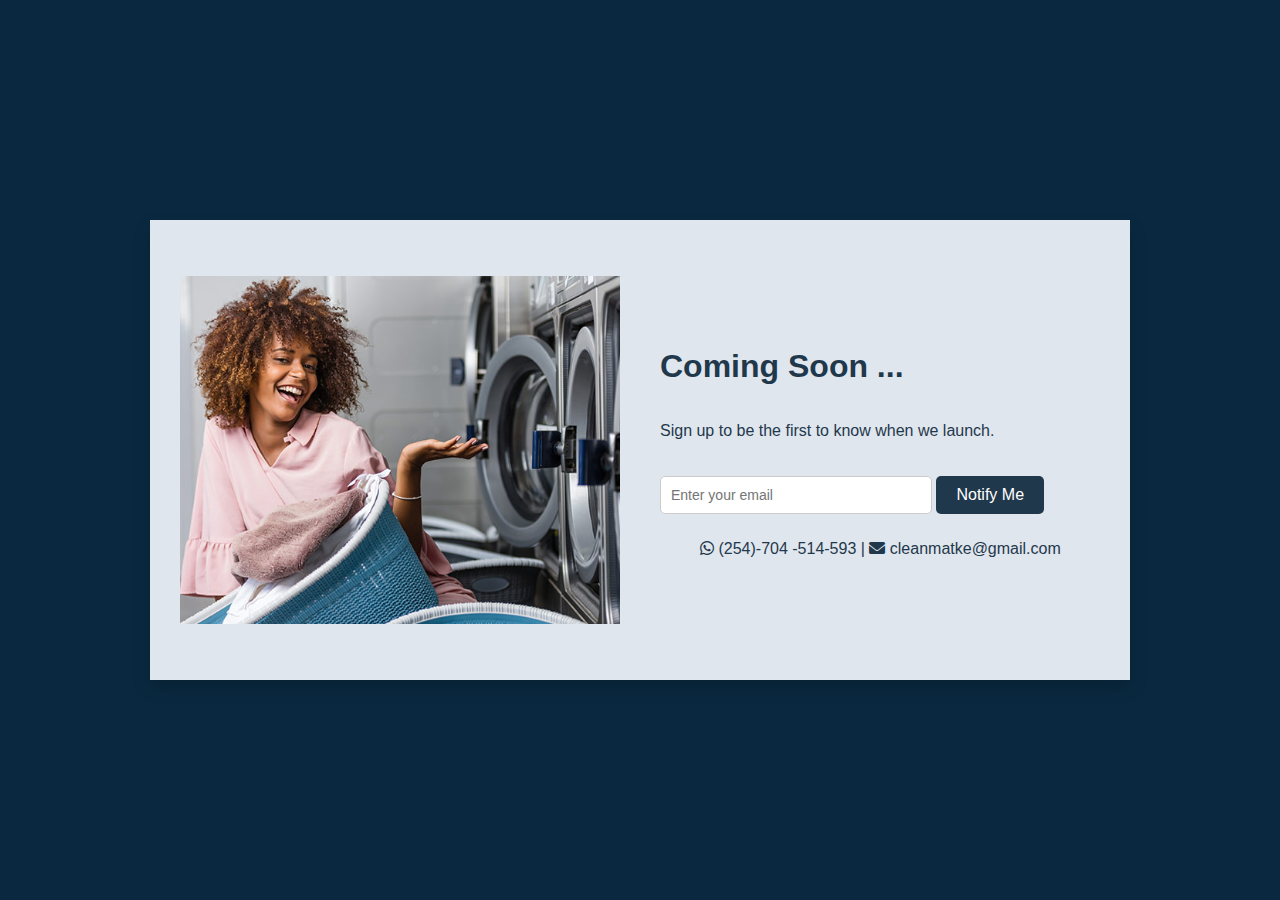
==== index.html @ 8329b0f0 "Initial commit" ====
<!DOCTYPE html>
<html lang="en">
<head>
    <meta charset="UTF-8">
    <meta name="viewport" content="width=device-width, initial-scale=1.0">
    <meta http-equiv="X-UA-Compatible" content="ie=edge">
    <link rel="stylesheet" href="https://cdnjs.cloudflare.com/ajax/libs/font-awesome/6.0.0-beta3/css/all.min.css">
    <title>CleanMat - Coming Soon</title>
    <style>
        body {
            font-family: 'Arial', sans-serif;
            margin: 0;
            padding: 0;
            background-color: #0A2940;
            display: flex;
            justify-content: center;
            align-items: center;
            height: 100vh;
        }
        a{
            cursor:default;
        }

        .container {
            display: flex;
            justify-content: space-between;
            align-items: center;
            background-color: #e0e6ed;
            width: 920px;
            height: 400px;            
            padding: 30px;
            box-shadow: 0 8px 16px rgba(0, 0, 0, 0.2);
        }

        .left {
            flex: 1;
            display: flex;
            flex-direction: column;
            justify-content: center;
            align-items: flex-start;
            text-align: left;
        }

        .left img {
            width: 100%;

        }

        .right {
            flex: 1;
            padding-left: 40px;
            display: flex;
            flex-direction: column;
            justify-content: center;
        }

        h1 {
            font-size: 32px;
            color: #1F384C;
        }

        p {
            font-size: 16px;
            color: #1F384C;
       
        }

        form {
            margin-top: 20px;
        }

        input[type="email"] {
            padding: 10px;
            font-size: 14px;
            border: 1px solid #ccc;
            border-radius: 5px;
            width: 250px;
            margin-bottom: 10px;
        }

        button {
            padding: 10px 20px;
            font-size: 16px;
            background-color: #1F384C;
            color: white;
            border: none;
            border-radius: 5px;
            cursor: pointer;
        }

        button:hover {
            background-color: #0A2940;
        }

        .contact-info {
       
            font-size: 14px;
            color: #1F384C;
        }

        .footer {
    
            font-size: 12px;
            color: #1F384C;
            margin-top: 10px;
        }
        .footer img{
            padding-top: 20px;

            width: 50px;
            height: 50px;
        
        }
        .contact-info ul li{
            text-decoration: none;
            list-style: none;
            margin: 0px;
        }
        li i:hover{
            color:rgb(10, 110, 44);
        }

    </style>
</head>
<body>

<div class="container">
    <!-- Left section with image -->
    <div class="left">
        <img src="landing_img.jpg" alt="Coming Soon Image">
    </div>

    <!-- Right section with text and form -->
    <div class="right">
        <h1>Coming Soon ...</h1>
        <p>Sign up to be the first to know when we launch.</p>

        <!-- Formspree form to collect emails -->
        <form action="https://formspree.io/f/xdknjzbk" method="POST">

            <input type="email" name="email" placeholder="Enter your email" required>
       
            <button type="submit">Notify Me</button>
        </form>

        <div class="contact-info">
            <ul>
                <li> <p></p></li>
                <li> <p><i class="fab fa-whatsapp"></i> (254)-704 -514-593 | <i class="fas fa-envelope"></i> cleanmatke@gmail.com </li>
          
              
            </ul>
           
           
        </div>

 

       
    </div>
</div>

</body>
</html>
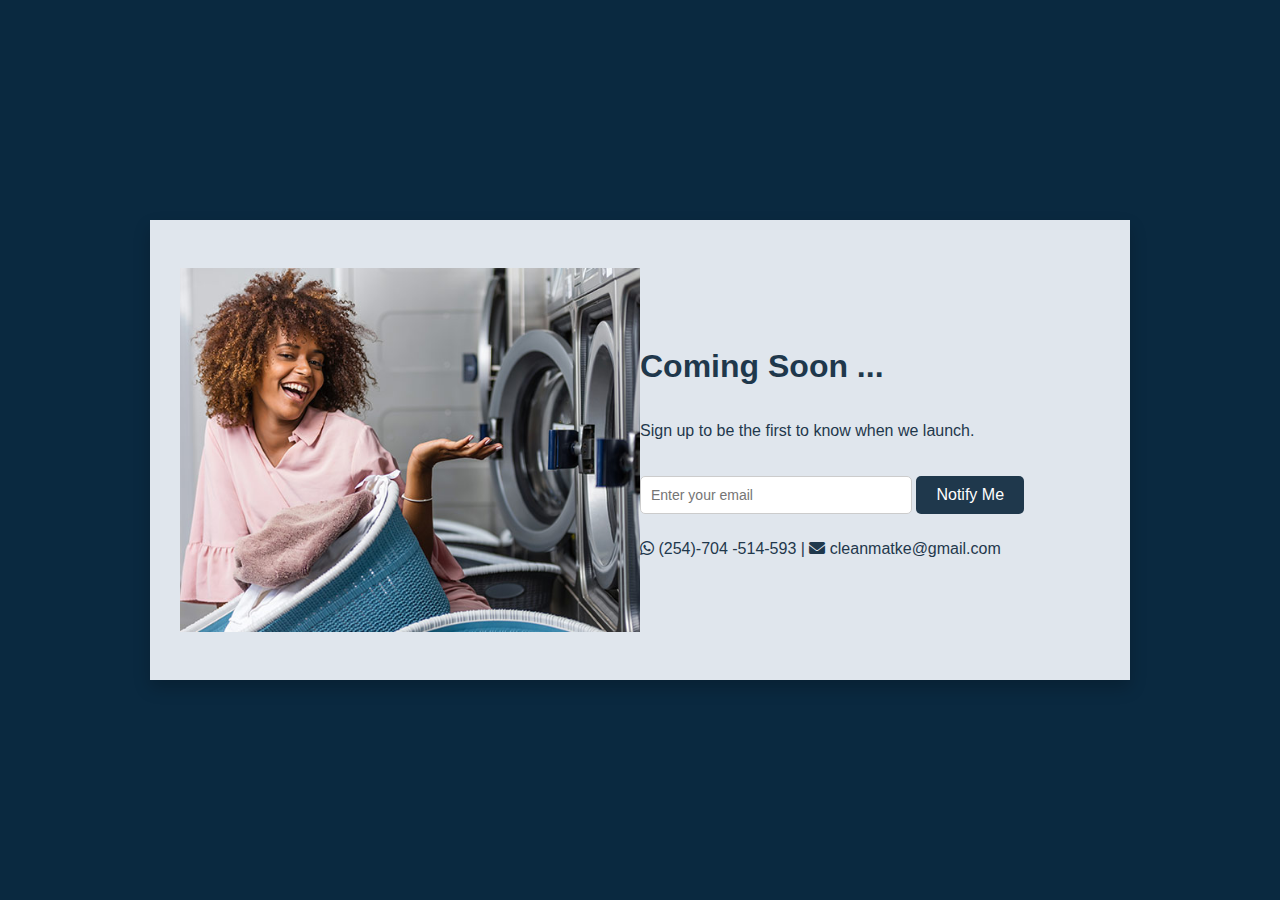
==== commit 752b6d0a: "changed the css" ====
--- a/index.html
+++ b/index.html
@@ -5,122 +5,9 @@
     <meta name="viewport" content="width=device-width, initial-scale=1.0">
     <meta http-equiv="X-UA-Compatible" content="ie=edge">
     <link rel="stylesheet" href="https://cdnjs.cloudflare.com/ajax/libs/font-awesome/6.0.0-beta3/css/all.min.css">
+    <link rel="stylesheet" href="css/styles.css">
     <title>CleanMat - Coming Soon</title>
-    <style>
-        body {
-            font-family: 'Arial', sans-serif;
-            margin: 0;
-            padding: 0;
-            background-color: #0A2940;
-            display: flex;
-            justify-content: center;
-            align-items: center;
-            height: 100vh;
-        }
-        a{
-            cursor:default;
-        }
 
-        .container {
-            display: flex;
-            justify-content: space-between;
-            align-items: center;
-            background-color: #e0e6ed;
-            width: 920px;
-            height: 400px;            
-            padding: 30px;
-            box-shadow: 0 8px 16px rgba(0, 0, 0, 0.2);
-        }
-
-        .left {
-            flex: 1;
-            display: flex;
-            flex-direction: column;
-            justify-content: center;
-            align-items: flex-start;
-            text-align: left;
-        }
-
-        .left img {
-            width: 100%;
-
-        }
-
-        .right {
-            flex: 1;
-            padding-left: 40px;
-            display: flex;
-            flex-direction: column;
-            justify-content: center;
-        }
-
-        h1 {
-            font-size: 32px;
-            color: #1F384C;
-        }
-
-        p {
-            font-size: 16px;
-            color: #1F384C;
-       
-        }
-
-        form {
-            margin-top: 20px;
-        }
-
-        input[type="email"] {
-            padding: 10px;
-            font-size: 14px;
-            border: 1px solid #ccc;
-            border-radius: 5px;
-            width: 250px;
-            margin-bottom: 10px;
-        }
-
-        button {
-            padding: 10px 20px;
-            font-size: 16px;
-            background-color: #1F384C;
-            color: white;
-            border: none;
-            border-radius: 5px;
-            cursor: pointer;
-        }
-
-        button:hover {
-            background-color: #0A2940;
-        }
-
-        .contact-info {
-       
-            font-size: 14px;
-            color: #1F384C;
-        }
-
-        .footer {
-    
-            font-size: 12px;
-            color: #1F384C;
-            margin-top: 10px;
-        }
-        .footer img{
-            padding-top: 20px;
-
-            width: 50px;
-            height: 50px;
-        
-        }
-        .contact-info ul li{
-            text-decoration: none;
-            list-style: none;
-            margin: 0px;
-        }
-        li i:hover{
-            color:rgb(10, 110, 44);
-        }
-
-    </style>
 </head>
 <body>
 
@@ -144,12 +31,10 @@
         </form>
 
         <div class="contact-info">
-            <ul>
-                <li> <p></p></li>
-                <li> <p><i class="fab fa-whatsapp"></i> (254)-704 -514-593 | <i class="fas fa-envelope"></i> cleanmatke@gmail.com </li>
           
-              
-            </ul>
+                <p><i class="fab fa-whatsapp"></i> (254)-704 -514-593 | <i class="fas fa-envelope"></i> cleanmatke@gmail.com </li></p>
+          
+            </div>
            
            
         </div>
--- a/css/styles.css
+++ b/css/styles.css
@@ -0,0 +1,190 @@
+body {
+    font-family: 'Arial', sans-serif;
+    margin: 0;
+    padding: 0;
+    background-color: #0A2940;
+    display: flex;
+    justify-content: center;
+    align-items: center;
+    height: 100vh;
+}
+a{
+    cursor:default;
+}
+
+.container {
+    display: flex;
+    justify-content: space-between;
+    align-items: center;
+    background-color: #e0e6ed;
+    width: 920px;
+    height: 400px;            
+    padding: 30px;
+    box-shadow: 0 8px 16px rgba(0, 0, 0, 0.2);
+}
+
+.left {
+    flex: 1;
+    display: flex;
+    flex-direction: column;
+    justify-content: center;
+    align-items: flex-start;
+    text-align: left;
+}
+
+.left img {
+    width: 100%;
+
+}
+
+.right {
+    flex: 1;
+   
+    display: flex;
+    flex-direction: column;
+    justify-content: center;
+}
+
+h1 {
+    font-size: 32px;
+    color: #1F384C;
+}
+
+p {
+    font-size: 16px;
+    color: #1F384C;
+
+}
+
+form {
+    margin-top: 20px;
+}
+
+input[type="email"] {
+    padding: 10px;
+    font-size: 14px;
+    border: 1px solid #ccc;
+    border-radius: 5px;
+    width: 250px;
+    margin-bottom: 10px;
+}
+
+button {
+    padding: 10px 20px;
+    font-size: 16px;
+    background-color: #1F384C;
+    color: white;
+    border: none;
+    border-radius: 5px;
+    cursor: pointer;
+}
+
+button:hover {
+    background-color: #0A2940;
+}
+
+.contact-info {
+
+    font-size: 14px;
+    color: #1F384C;
+}
+
+.footer {
+
+    font-size: 12px;
+    color: #1F384C;
+    margin-top: 10px;
+}
+.footer img{
+    padding-top: 20px;
+
+    width: 50px;
+    height: 50px;
+
+}
+.contact-info ul li{
+    text-decoration: none;
+    list-style: none;
+    margin: 0px;
+}
+li i:hover{
+    color:rgb(10, 110, 44);
+}
+#fs-frm input,
+#fs-frm select,
+#fs-frm textarea,
+#fs-frm fieldset,
+#fs-frm optgroup,
+#fs-frm label,
+#fs-frm #card-element:disabled {
+  font-family: inherit;
+  font-size: 100%;
+  color: inherit;
+  border: none;
+  border-radius: 0;
+  display: block;
+  width: 100%;
+  padding: 0;
+  margin: 0;
+
+}
+#fs-frm label,
+#fs-frm legend,
+#fs-frm ::placeholder {
+  font-size: .825rem;
+  margin-bottom: .5rem;
+  padding-top: .2rem;
+  display: flex;
+  align-items: baseline;
+}
+
+/* Borders, Padding, Width */
+#fs-frm input,
+#fs-frm select,
+#fs-frm textarea,
+#fs-frm #card-element {
+  border: 1px solid rgba(0,0,0,0.2);
+  background-color: rgba(255,255,255,0.9);
+  padding: .75em 1rem;
+  margin-bottom: 1.5rem;
+}
+#fs-frm input:focus,
+#fs-frm select:focus,
+#fs-frm textarea:focus {
+  background-color: white;
+  outline-style: solid;
+  outline-width: thin;
+  outline-color: gray;
+  outline-offset: -1px;
+}
+#fs-frm [type="text"],
+#fs-frm [type="email"] {
+  width: 100%;
+}
+#fs-frm [type="button"],
+#fs-frm [type="submit"],
+#fs-frm [type="reset"] {
+  width: auto;
+  cursor: pointer;
+  -webkit-appearance: button;
+  -moz-appearance: button;
+  appearance: button;
+}
+#fs-frm [type="submit"],
+#fs-frm [type="reset"] {
+  margin-bottom: 0;
+}
+#fs-frm select {
+  text-transform: none;
+}
+
+/* For Checkboxes & Radios */
+#fs-frm [type="checkbox"],
+#fs-frm [type="radio"] {
+  -webkit-appearance: checkbox;
+  -moz-appearance: checkbox;
+  appearance: checkbox;
+  display: inline-block;
+  width: auto;
+  margin: 0 .5em 0 0 !important;
+}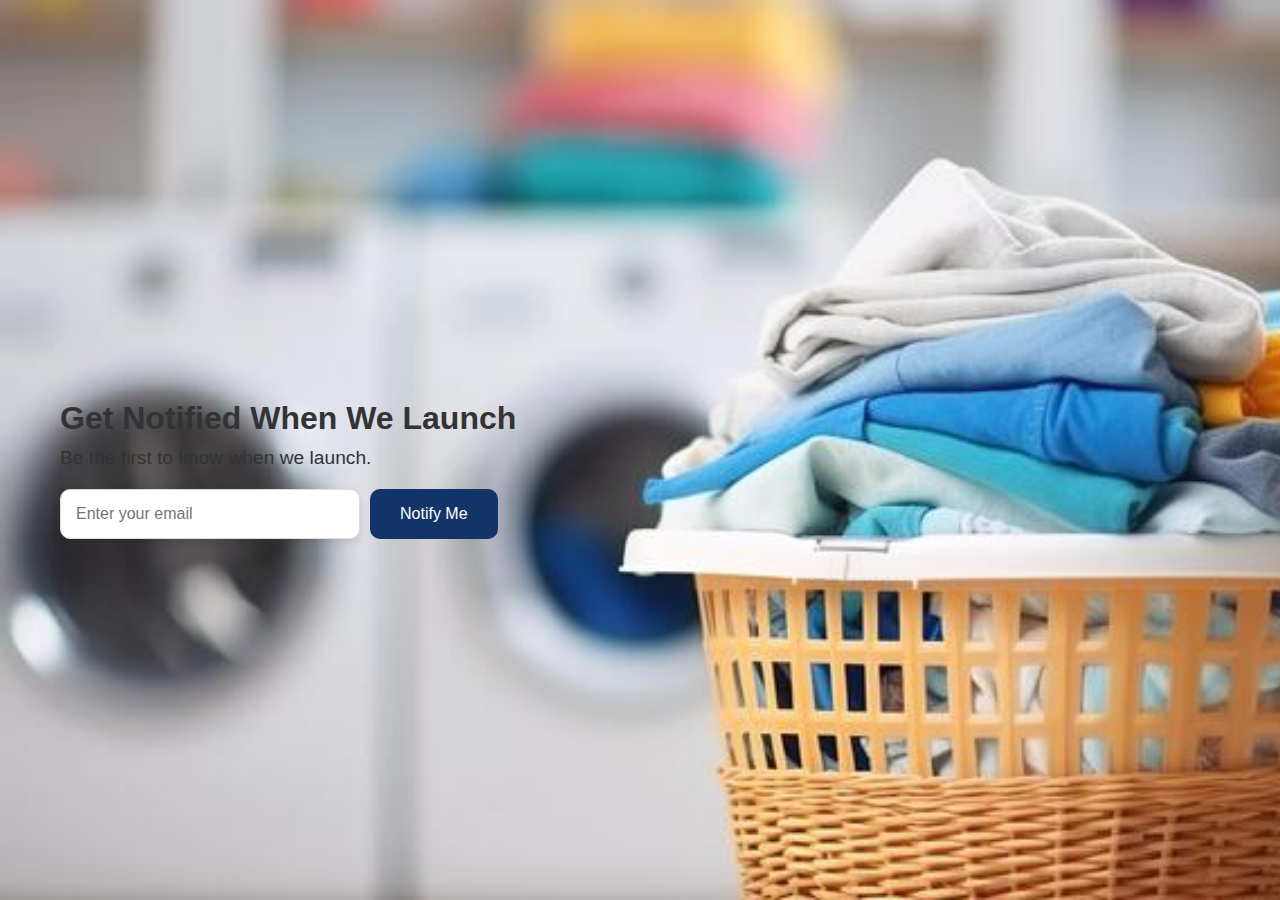
==== commit 29109e44: "Update GitHub Pages" ====
--- a/index.html
+++ b/index.html
@@ -7,43 +7,46 @@
     <link rel="stylesheet" href="https://cdnjs.cloudflare.com/ajax/libs/font-awesome/6.0.0-beta3/css/all.min.css">
     <link rel="stylesheet" href="css/styles.css">
     <title>CleanMat - Coming Soon</title>
-
 </head>
 <body>
 
-<div class="container">
-    <!-- Left section with image -->
-    <div class="left">
-        <img src="landing_img.jpg" alt="Coming Soon Image">
+    <div class="container">
+        <!-- Header section with title -->
+        <header>
+            <nav style="visibility:collapse;">
+                <ul>
+                    <li><a href="#">About</a></li>
+                    <li><a href="#">Services</a></li>    
+                    <li><a href="#">Shop</a></li>
+                </ul>
+            </nav>
+        </header>
+
+        <!-- Main content split into left and right sections -->
+        <section class="content">
+            <!-- Left side with text -->
+            <div class="left-side">
+                <h1>Get Notified When We Launch</h1>
+                <p>Be the first to know when we launch.</p>
+
+                <!-- Formspree form to collect emails -->
+                <form action="https://formspree.io/f/xdknjzbk" method="POST">
+                    <input type="email" name="email" placeholder="Enter your email" required>
+                    <button type="submit">Notify Me</button>
+                </form>
+
+            </div>
+    
+            <!-- Right side with images -->
+          
+        </section>
+
+        <!-- Footer with contact info -->
+        <footer>
+    
+ 
+        </footer>
     </div>
-
-    <!-- Right section with text and form -->
-    <div class="right">
-        <h1>Coming Soon ...</h1>
-        <p>Sign up to be the first to know when we launch.</p>
-
-        <!-- Formspree form to collect emails -->
-        <form action="https://formspree.io/f/xdknjzbk" method="POST">
-
-            <input type="email" name="email" placeholder="Enter your email" required>
-       
-            <button type="submit">Notify Me</button>
-        </form>
-
-        <div class="contact-info">
-          
-                <p><i class="fab fa-whatsapp"></i> (254)-704 -514-593 | <i class="fas fa-envelope"></i> cleanmatke@gmail.com </li></p>
-          
-            </div>
-           
-           
-        </div>
-
- 
-
-       
-    </div>
-</div>
 
 </body>
 </html>
--- a/css/styles.css
+++ b/css/styles.css
@@ -1,190 +1,152 @@
+/* Reset */
+* {
+    margin: 0;
+    padding: 0;
+    box-sizing: border-box;
+}
+
+/* Body Styles */
 body {
     font-family: 'Arial', sans-serif;
-    margin: 0;
-    padding: 0;
-    background-color: #0A2940;
-    display: flex;
-    justify-content: center;
-    align-items: center;
-    height: 100vh;
-}
-a{
-    cursor:default;
+    background-color: #f5f5f5;
+    color: #333;
 }
 
+/* Container */
 .container {
     display: flex;
+    flex-direction: column;
     justify-content: space-between;
     align-items: center;
-    background-color: #e0e6ed;
-    width: 920px;
-    height: 400px;            
-    padding: 30px;
-    box-shadow: 0 8px 16px rgba(0, 0, 0, 0.2);
+    min-height: 100vh;
+    padding: 20px;
+    background-image: url(../bg.jpg);
+    background-repeat: no-repeat;
+    background-size: cover;
+   
+}
+p{
+    font-size: .5rem;
 }
 
-.left {
-    flex: 1;
-    display: flex;
-    flex-direction: column;
-    justify-content: center;
-    align-items: flex-start;
-    text-align: left;
+/* Header Styles */
+header {
+    width: 100%;
+    padding: 20px;
+    margin-bottom: 20px;
 }
 
-.left img {
-    width: 100%;
-
+header nav ul {
+    list-style: none;
+    display: flex;
+    justify-content: flex-end;
+    gap: 20px;
 }
 
-.right {
-    flex: 1;
-   
-    display: flex;
-    flex-direction: column;
-    justify-content: center;
+header nav ul li a {
+    text-decoration: none;
+    color: #333;
+    font-weight: bold;
 }
 
-h1 {
-    font-size: 32px;
-    color: #1F384C;
+/* Main Content Layout */
+.content {
+    display: flex;
+    justify-content: space-between;
+    align-items: flex-start;
+    width: 100%;
+    max-width: 1200px;
+    margin-bottom: 40px;
 }
 
-p {
-    font-size: 16px;
-    color: #1F384C;
+/* Left Side Styling */
+.left-side {
+    flex: 1;
+    padding: 20px;
+}
 
+.left-side h1 {
+    font-size: 2rem;
+    font-weight: bold;
+    margin-bottom: 10px;
+    color: #333;
+}
+
+.left-side p {
+    font-size: 1.2rem;
+    margin-bottom: 20px;
 }
 
 form {
-    margin-top: 20px;
+    display: flex;
+    gap: 10px;
 }
 
-input[type="email"] {
-    padding: 10px;
-    font-size: 14px;
-    border: 1px solid #ccc;
-    border-radius: 5px;
-    width: 250px;
-    margin-bottom: 10px;
+form input {
+    padding: 15px;
+    font-size: 1rem;
+    border-radius: 10px;
+    border: 1px solid #ddd;
+    width: 300px;
+    box-shadow: 0 3px 10px rgba(0, 0, 0, 0.1);
 }
 
-button {
-    padding: 10px 20px;
-    font-size: 16px;
-    background-color: #1F384C;
-    color: white;
+form button {
+    padding: 15px 30px;
+    font-size: 1rem;
     border: none;
-    border-radius: 5px;
+    border-radius: 10px;
+    background-color: #123468;
+    color: #fff;
     cursor: pointer;
+    transition: background-color 0.3s ease;
+}
+small{
+    padding-top: 40px;
+}
+.card{
+        height: 300px;
+        width: 200px;
+        background-color: #f7c32e;
 }
 
-button:hover {
-    background-color: #0A2940;
+form button:hover {
+    background-color: #f7c32e;
 }
 
-.contact-info {
-
-    font-size: 14px;
-    color: #1F384C;
+.no-spam {
+    margin-top: 10px;
+    font-size: 10px;
+    color: #123468;
 }
 
-.footer {
-
-    font-size: 12px;
-    color: #1F384C;
-    margin-top: 10px;
-}
-.footer img{
-    padding-top: 20px;
-
-    width: 50px;
-    height: 50px;
-
-}
-.contact-info ul li{
-    text-decoration: none;
-    list-style: none;
-    margin: 0px;
-}
-li i:hover{
-    color:rgb(10, 110, 44);
-}
-#fs-frm input,
-#fs-frm select,
-#fs-frm textarea,
-#fs-frm fieldset,
-#fs-frm optgroup,
-#fs-frm label,
-#fs-frm #card-element:disabled {
-  font-family: inherit;
-  font-size: 100%;
-  color: inherit;
-  border: none;
-  border-radius: 0;
-  display: block;
-  width: 100%;
-  padding: 0;
-  margin: 0;
-
-}
-#fs-frm label,
-#fs-frm legend,
-#fs-frm ::placeholder {
-  font-size: .825rem;
-  margin-bottom: .5rem;
-  padding-top: .2rem;
-  display: flex;
-  align-items: baseline;
+/* Right Side Styling */
+.right-side {
+    flex: 1;
+    padding: 20px;
+    display: flex;
+    flex-direction: column;
+    align-items: center;
 }
 
-/* Borders, Padding, Width */
-#fs-frm input,
-#fs-frm select,
-#fs-frm textarea,
-#fs-frm #card-element {
-  border: 1px solid rgba(0,0,0,0.2);
-  background-color: rgba(255,255,255,0.9);
-  padding: .75em 1rem;
-  margin-bottom: 1.5rem;
-}
-#fs-frm input:focus,
-#fs-frm select:focus,
-#fs-frm textarea:focus {
-  background-color: white;
-  outline-style: solid;
-  outline-width: thin;
-  outline-color: gray;
-  outline-offset: -1px;
-}
-#fs-frm [type="text"],
-#fs-frm [type="email"] {
-  width: 100%;
-}
-#fs-frm [type="button"],
-#fs-frm [type="submit"],
-#fs-frm [type="reset"] {
-  width: auto;
-  cursor: pointer;
-  -webkit-appearance: button;
-  -moz-appearance: button;
-  appearance: button;
-}
-#fs-frm [type="submit"],
-#fs-frm [type="reset"] {
-  margin-bottom: 0;
-}
-#fs-frm select {
-  text-transform: none;
+.image-main {
+    width: 100%;
+    max-width: 400px;
+    border-radius: 10px;
+    margin-bottom: 20px;
 }
 
-/* For Checkboxes & Radios */
-#fs-frm [type="checkbox"],
-#fs-frm [type="radio"] {
-  -webkit-appearance: checkbox;
-  -moz-appearance: checkbox;
-  appearance: checkbox;
-  display: inline-block;
-  width: auto;
-  margin: 0 .5em 0 0 !important;
+.image-preview {
+    display: flex;
+    gap: 10px;
+}
+
+.image-preview img {
+    width: 100px;
+   
+}
+.right-side img{
+    border-radius: 50%;
+    width: 40px;
+    height: 40px;
 }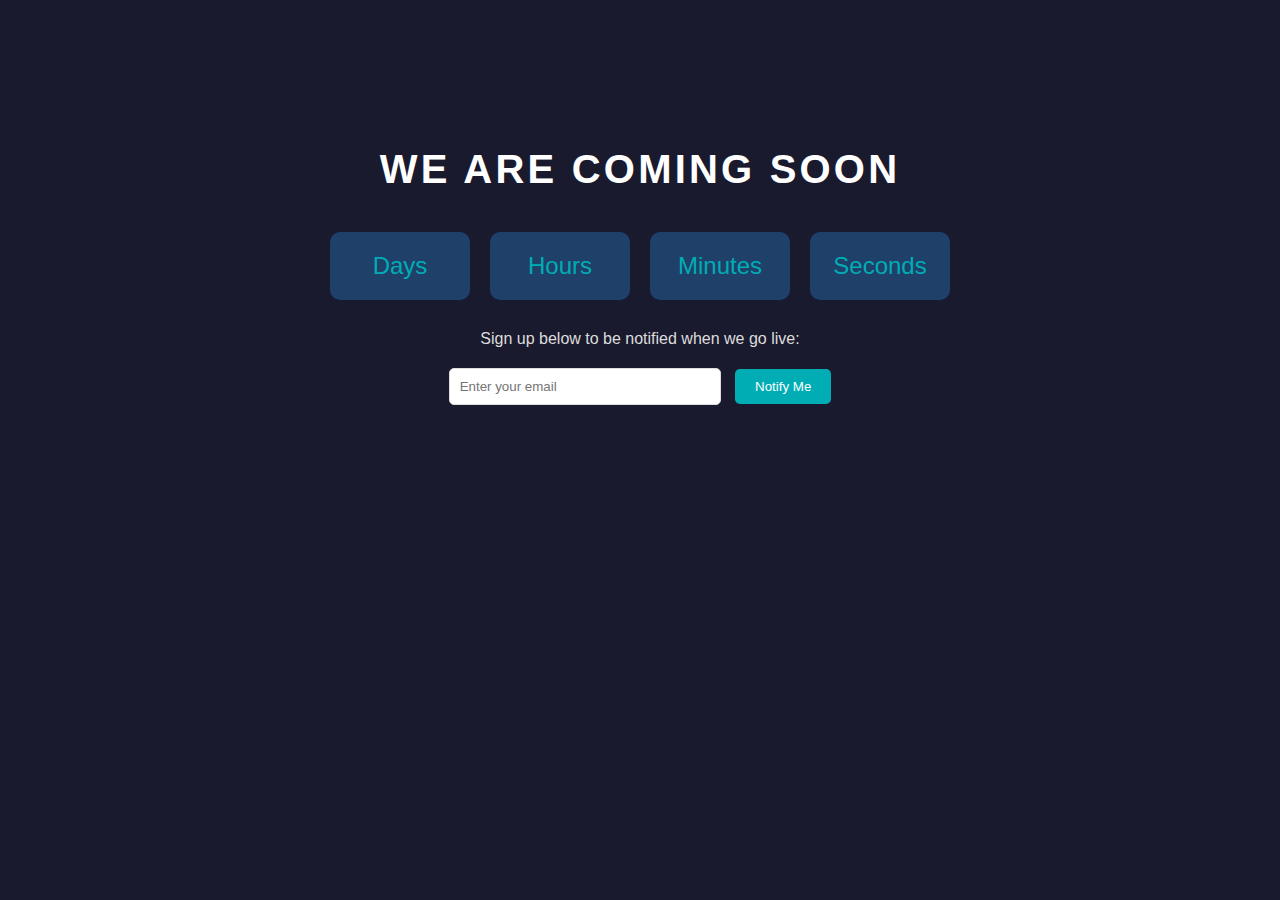
==== commit 0d7d0a76: "added css" ====
--- a/index.html
+++ b/index.html
@@ -3,50 +3,69 @@
 <head>
     <meta charset="UTF-8">
     <meta name="viewport" content="width=device-width, initial-scale=1.0">
-    <meta http-equiv="X-UA-Compatible" content="ie=edge">
-    <link rel="stylesheet" href="https://cdnjs.cloudflare.com/ajax/libs/font-awesome/6.0.0-beta3/css/all.min.css">
-    <link rel="stylesheet" href="css/styles.css">
-    <title>CleanMat - Coming Soon</title>
+    <title>Coming Soon - Laundry Marketplace</title>
+    <link rel="stylesheet" href="./static/style.css">
+    <link rel="stylesheet" href="{{ url_for('static', filename='style.css') }}">
 </head>
 <body>
+    <div class="container">
+        <h1>WE ARE COMING SOON</h1>
 
-    <div class="container">
-        <!-- Header section with title -->
-        <header>
-            <nav style="visibility:collapse;">
-                <ul>
-                    <li><a href="#">About</a></li>
-                    <li><a href="#">Services</a></li>    
-                    <li><a href="#">Shop</a></li>
-                </ul>
-            </nav>
-        </header>
+        <!-- Countdown Timer -->
+        <div class="countdown">
+            <div class="time-box">
+                <span id="days"></span>
+                <span class="label">Days</span>
+            </div>
+            <div class="time-box">
+                <span id="hours"></span>
+                <span class="label">Hours</span>
+            </div>
+            <div class="time-box">
+                <span id="minutes"></span>
+                <span class="label">Minutes</span>
+            </div>
+            <div class="time-box">
+                <span id="seconds"></span>
+                <span class="label">Seconds</span>
+            </div>
+        </div>
 
-        <!-- Main content split into left and right sections -->
-        <section class="content">
-            <!-- Left side with text -->
-            <div class="left-side">
-                <h1>Get Notified When We Launch</h1>
-                <p>Be the first to know when we launch.</p>
-
-                <!-- Formspree form to collect emails -->
-                <form action="https://formspree.io/f/xdknjzbk" method="POST">
-                    <input type="email" name="email" placeholder="Enter your email" required>
-                    <button type="submit">Notify Me</button>
-                </form>
-
-            </div>
-    
-            <!-- Right side with images -->
-          
-        </section>
-
-        <!-- Footer with contact info -->
-        <footer>
-    
- 
-        </footer>
+        <!-- Email collection form -->
+        <p>Sign up below to be notified when we go live:</p>
+        <form action="https://formspree.io/f/meojdkyl" method="POST">
+            <input type="email" name="email" placeholder="Enter your email" required>
+            <button type="submit">Notify Me</button>
+        </form>
     </div>
 
+    <script>
+        // Countdown Timer Script
+        const launchDate = new Date('November 30, 2024 00:00:00').getTime();
+
+        const updateTimer = () => {
+            const now = new Date().getTime();
+            const distance = launchDate - now;
+
+            // Time calculations
+            const days = Math.floor(distance / (1000 * 60 * 60 * 24));
+            const hours = Math.floor((distance % (1000 * 60 * 60 * 24)) / (1000 * 60 * 60));
+            const minutes = Math.floor((distance % (1000 * 60 * 60)) / (1000 * 60));
+            const seconds = Math.floor((distance % (1000 * 60)) / 1000);
+
+            // Display the result
+            document.getElementById('days').innerHTML = days;
+            document.getElementById('hours').innerHTML = hours;
+            document.getElementById('minutes').innerHTML = minutes;
+            document.getElementById('seconds').innerHTML = seconds;
+
+            // If countdown is over
+            if (distance < 0) {
+                document.querySelector('.countdown').innerHTML = "We have launched!";
+            }
+        };
+
+        setInterval(updateTimer, 1000);
+    </script>
 </body>
 </html>
--- a/static/style.css
+++ b/static/style.css
@@ -0,0 +1,87 @@
+/* Global Styles */
+body {
+    margin: 0;
+    padding: 0;
+    font-family: 'Arial', sans-serif;
+    background-color: #1a1a2e;
+    color: #fff;
+    text-align: center;
+}
+
+.container {
+    max-width: 800px;
+    margin: 100px auto;
+    padding: 20px;
+}
+
+/* Title Styles */
+h1 {
+    font-size: 2.5rem;
+    letter-spacing: 0.2rem;
+    margin-bottom: 40px;
+    color: #fff;
+}
+
+/* Countdown Timer Styles */
+.countdown {
+    display: flex;
+    justify-content: center;
+    gap: 20px;
+    margin-bottom: 30px;
+}
+
+.time-box {
+    background-color: #1f4068;
+    padding: 20px;
+    border-radius: 10px;
+    width: 100px;
+    text-align: center;
+}
+
+.time-box span {
+    display: block;
+    font-size: 1.5rem;
+    color: #00adb5;
+}
+
+.label {
+    font-size: 1rem;
+    color: #ccc;
+}
+
+/* Launch Date Styles */
+.launch-text {
+    font-size: 1.2rem;
+    margin-bottom: 40px;
+}
+
+/* Form Styles */
+form {
+    margin-top: 20px;
+}
+
+input[type="email"] {
+    padding: 10px;
+    width: 250px;
+    border-radius: 5px;
+    border: 1px solid #ddd;
+    margin-right: 10px;
+}
+
+button {
+    padding: 10px 20px;
+    background-color: #00adb5;
+    color: white;
+    border: none;
+    border-radius: 5px;
+    cursor: pointer;
+}
+
+button:hover {
+    background-color: #007a85;
+}
+
+p {
+    font-size: 1rem;
+    color: #ddd;
+}
